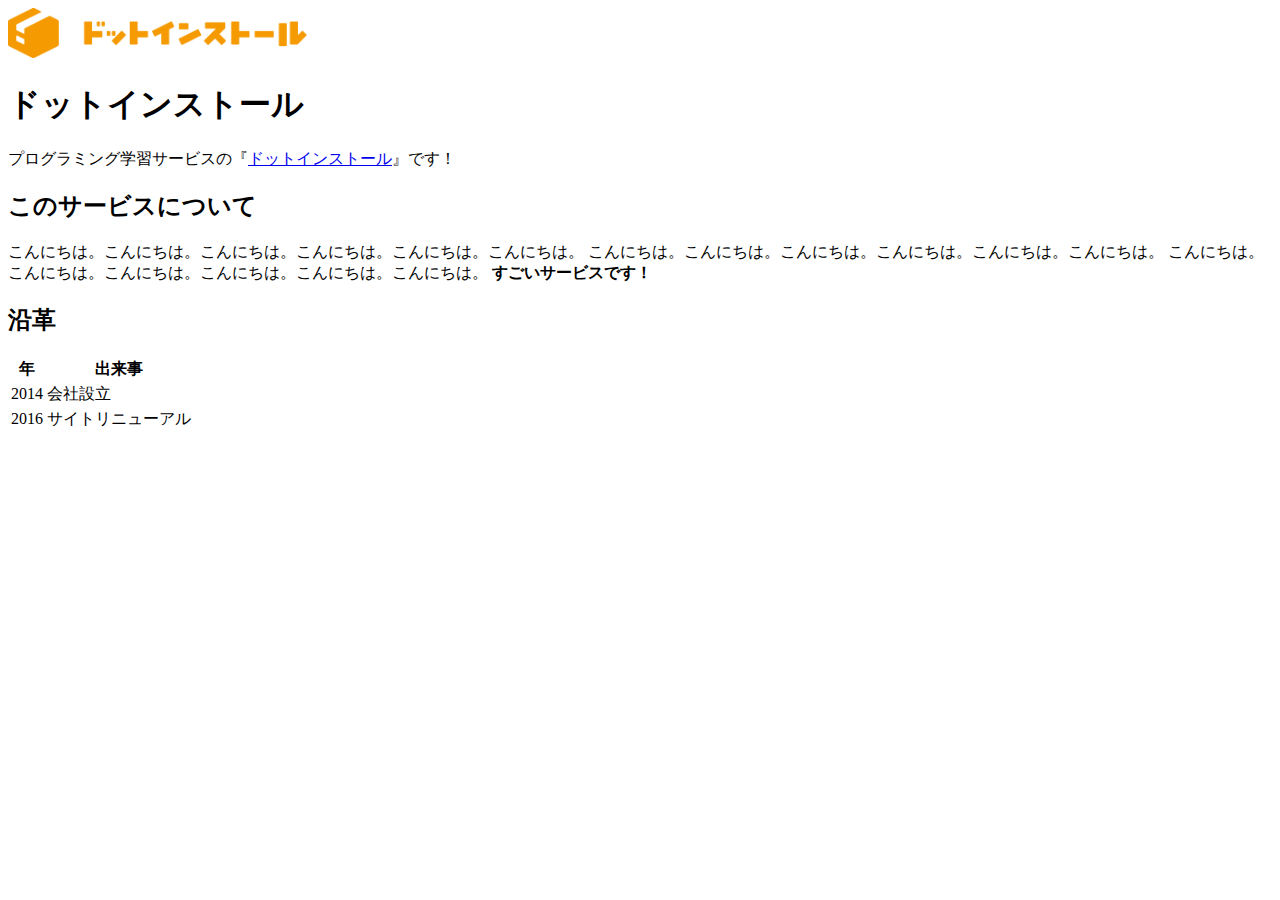
==== index.html @ eddd200b "詳解HTML 基礎文法編" ====
<!DOCTYPE html>
<html lang="ja">
  <head>
    <meta charset="utf-8" />
    <title>ドットインストール</title>
    <meta
      name="description"
      content="プログラミング学習サービスのドットインストールです"
    />
    <link rel="icon" href="favicon.ico" />
  </head>
  <body>
    <img
      src="img/logo.png"
      width="300"
      height="50"
      alt="ドットインストールのロゴです"
    />

    <h1>ドットインストール</h1>
    <p>
      プログラミング学習サービスの『<a
        href="https://dotinstall.com"
        target="_blank"
        >ドットインストール</a
      >』です！
    </p>

    <h2>このサービスについて</h2>
    <p>
      こんにちは。こんにちは。こんにちは。こんにちは。こんにちは。こんにちは。
      こんにちは。こんにちは。こんにちは。こんにちは。こんにちは。こんにちは。
      こんにちは。こんにちは。こんにちは。こんにちは。こんにちは。こんにちは。
      <strong>すごいサービスです！</strong>
    </p>

    <h2>沿革</h2>
    <table>
      <thead>
        <tr>
          <th>年</th>
          <th>出来事</th>
        </tr>
      </thead>
      <tbody>
        <tr>
          <td>2014</td>
          <td>会社設立</td>
        </tr>
        <tr>
          <td>2016</td>
          <td>サイトリニューアル</td>
        </tr>
      </tbody>
    </table>

    <!-- <blockquote cite="https://dotinstall.com">
      <p>HTMLはこれから学ぶべきスキルです！</p>
    </blockquote>

    <hr />

    <p>
      いますぐに、<br />
      はじめてみよう、<br />
      HTML
    </p>

    <p>&lt;br&gt;タグは次のように使います。</p>
    <pre>
  <code>
  &lt;p&gt;
    いますぐに、&lt;br&gt;
    はじめてみよう、&lt;br&gt;
    HTML
  &lt;/p&gt;

  </code>
  </pre>

    <h2>主な特徴</h2>
    <p>
      こんにちは。こんにちは。こんにちは。こんにちは。こんにちは。こんにちは。
      こんにちは。こんにちは。こんにちは。こんにちは。こんにちは。こんにちは。
      こんにちは。こんにちは。こんにちは。こんにちは。こんにちは。こんにちは。こんにちは。
    </p>

    <ul>
      <li>すごい</li>
      <li>やばい</li>
      <li>つよい</li>
    </ul>

    <h2>使い方</h2>
    <p>
      こんにちは。こんにちは。こんにちは。こんにちは。こんにちは。こんにちは。
      こんにちは。こんにちは。こんにちは。こんにちは。こんにちは。こんにちは。
      こんにちは。こんにちは。こんにちは。こんにちは。こんにちは。こんにちは。
    </p>
    <ol>
      <li>動画を見る</li>
      <li>コードを書く</li>
      <li>コードを改造する</li>
    </ol>

    <h2>よく聞かれる質問</h2>
    <p>
      こんにちは。こんにちは。こんにちは。こんにちは。こんにちは。こんにちは。
      こんにちは。こんにちは。こんにちは。こんにちは。こんにちは。こんにちは。
      こんにちは。こんにちは。こんにちは。こんにちは。こんにちは。こんにちは。
    </p>

    <dl>
      <dt>質問A</dt>
      <dd>回答A</dd>
      <dt>質問B</dt>
      <dd>回答B</dd>
    </dl> -->
  </body>
</html>
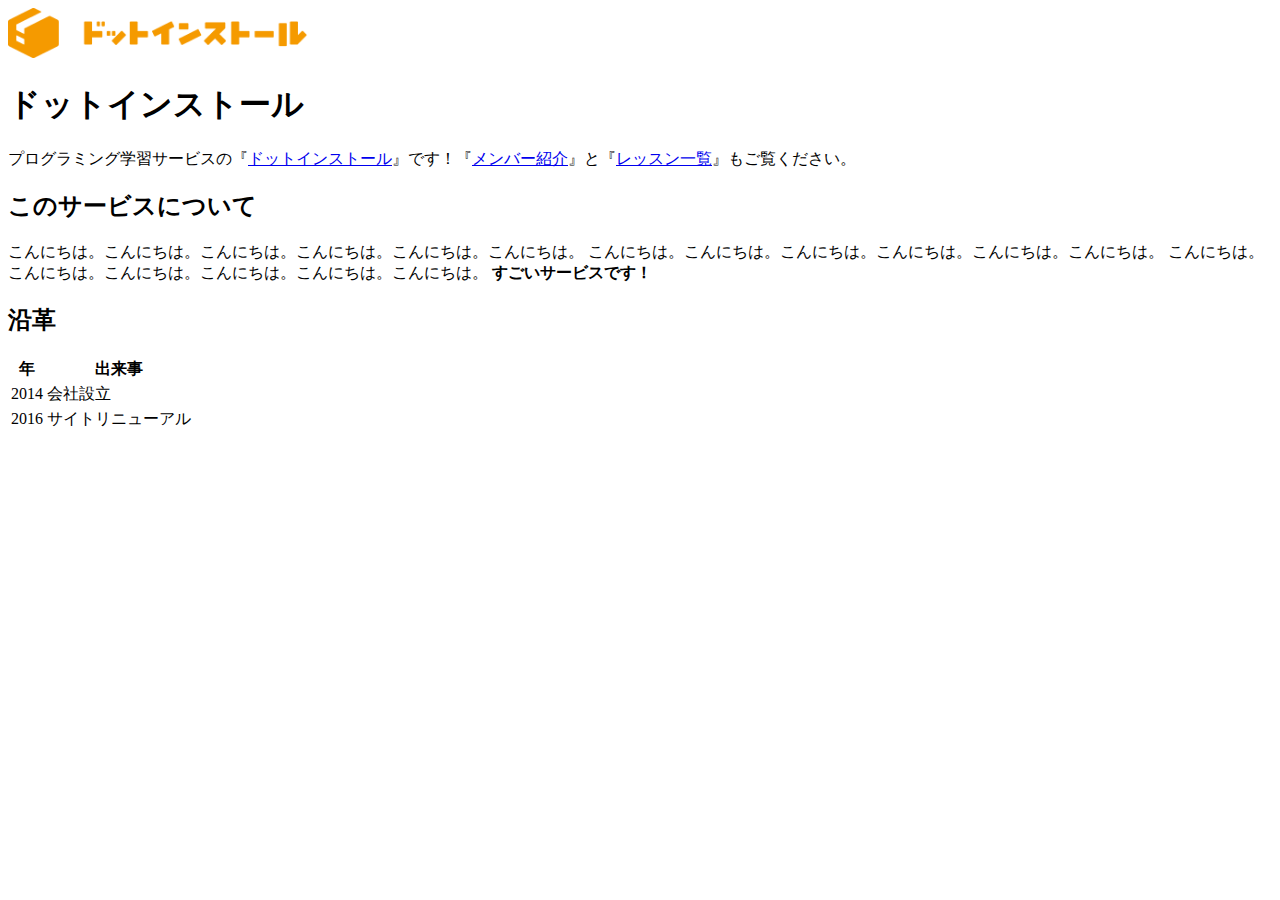
==== commit 3ba1e13f: "詳解HTML 基礎文法編" ====
--- a/index.html
+++ b/index.html
@@ -23,7 +23,10 @@
         href="https://dotinstall.com"
         target="_blank"
         >ドットインストール</a
-      >』です！
+      >』です！『<a href="members.html">メンバー紹介</a>』と『<a
+        href="lessons/index.html"
+        >レッスン一覧</a
+      >』もご覧ください。
     </p>
 
     <h2>このサービスについて</h2>
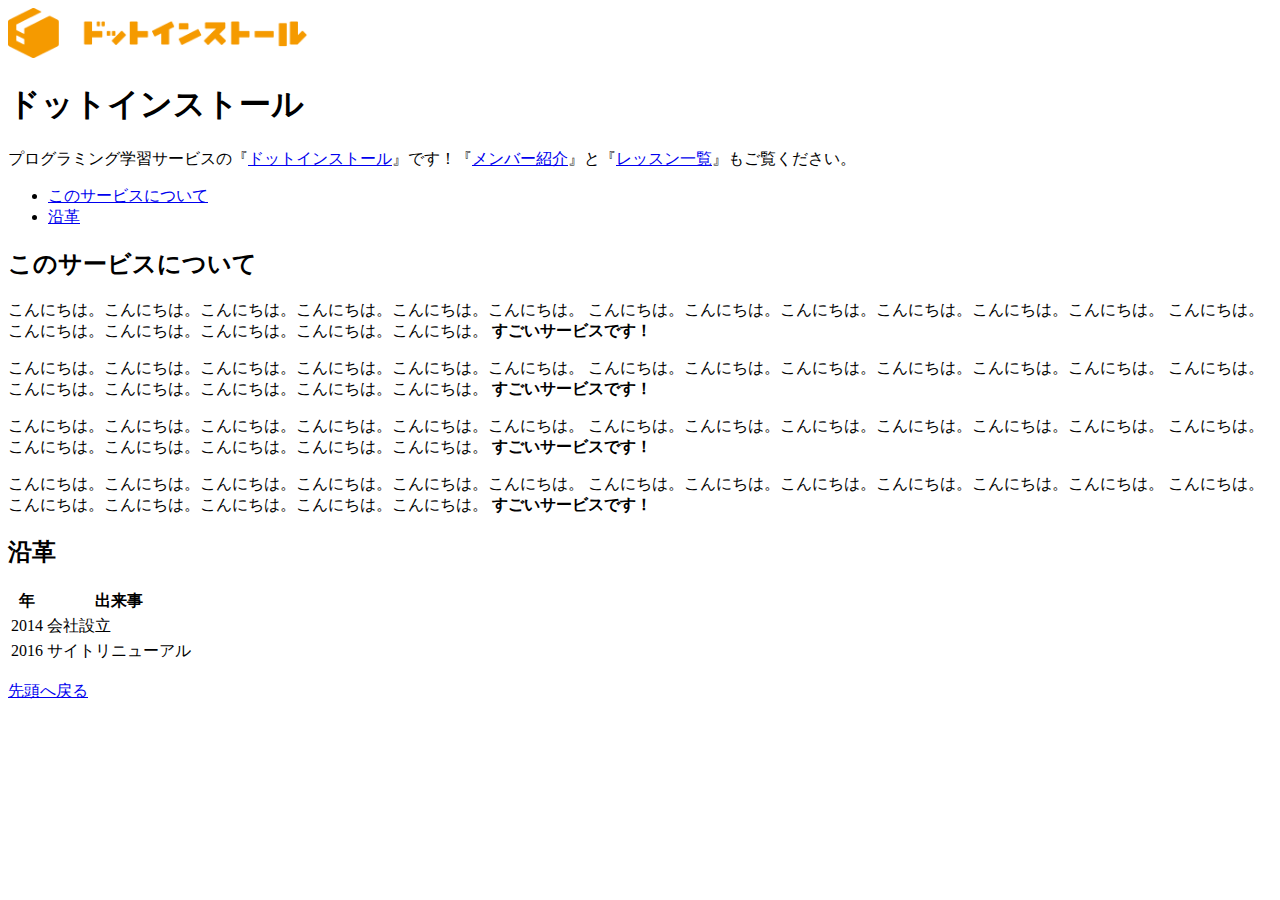
==== commit a8d92891: "詳解HTML 基礎文法編" ====
--- a/index.html
+++ b/index.html
@@ -29,7 +29,30 @@
       >』もご覧ください。
     </p>
 
-    <h2>このサービスについて</h2>
+    <ul>
+      <li><a href="#about">このサービスについて</a></li>
+      <li><a href="#history">沿革</a></li>
+    </ul>
+
+    <h2 id="about">このサービスについて</h2>
+    <p>
+      こんにちは。こんにちは。こんにちは。こんにちは。こんにちは。こんにちは。
+      こんにちは。こんにちは。こんにちは。こんにちは。こんにちは。こんにちは。
+      こんにちは。こんにちは。こんにちは。こんにちは。こんにちは。こんにちは。
+      <strong>すごいサービスです！</strong>
+    </p>
+    <p>
+      こんにちは。こんにちは。こんにちは。こんにちは。こんにちは。こんにちは。
+      こんにちは。こんにちは。こんにちは。こんにちは。こんにちは。こんにちは。
+      こんにちは。こんにちは。こんにちは。こんにちは。こんにちは。こんにちは。
+      <strong>すごいサービスです！</strong>
+    </p>
+    <p>
+      こんにちは。こんにちは。こんにちは。こんにちは。こんにちは。こんにちは。
+      こんにちは。こんにちは。こんにちは。こんにちは。こんにちは。こんにちは。
+      こんにちは。こんにちは。こんにちは。こんにちは。こんにちは。こんにちは。
+      <strong>すごいサービスです！</strong>
+    </p>
     <p>
       こんにちは。こんにちは。こんにちは。こんにちは。こんにちは。こんにちは。
       こんにちは。こんにちは。こんにちは。こんにちは。こんにちは。こんにちは。
@@ -37,7 +60,7 @@
       <strong>すごいサービスです！</strong>
     </p>
 
-    <h2>沿革</h2>
+    <h2 id="history">沿革</h2>
     <table>
       <thead>
         <tr>
@@ -57,6 +80,7 @@
       </tbody>
     </table>
 
+    <p><a href="#">先頭へ戻る</a></p>
     <!-- <blockquote cite="https://dotinstall.com">
       <p>HTMLはこれから学ぶべきスキルです！</p>
     </blockquote>
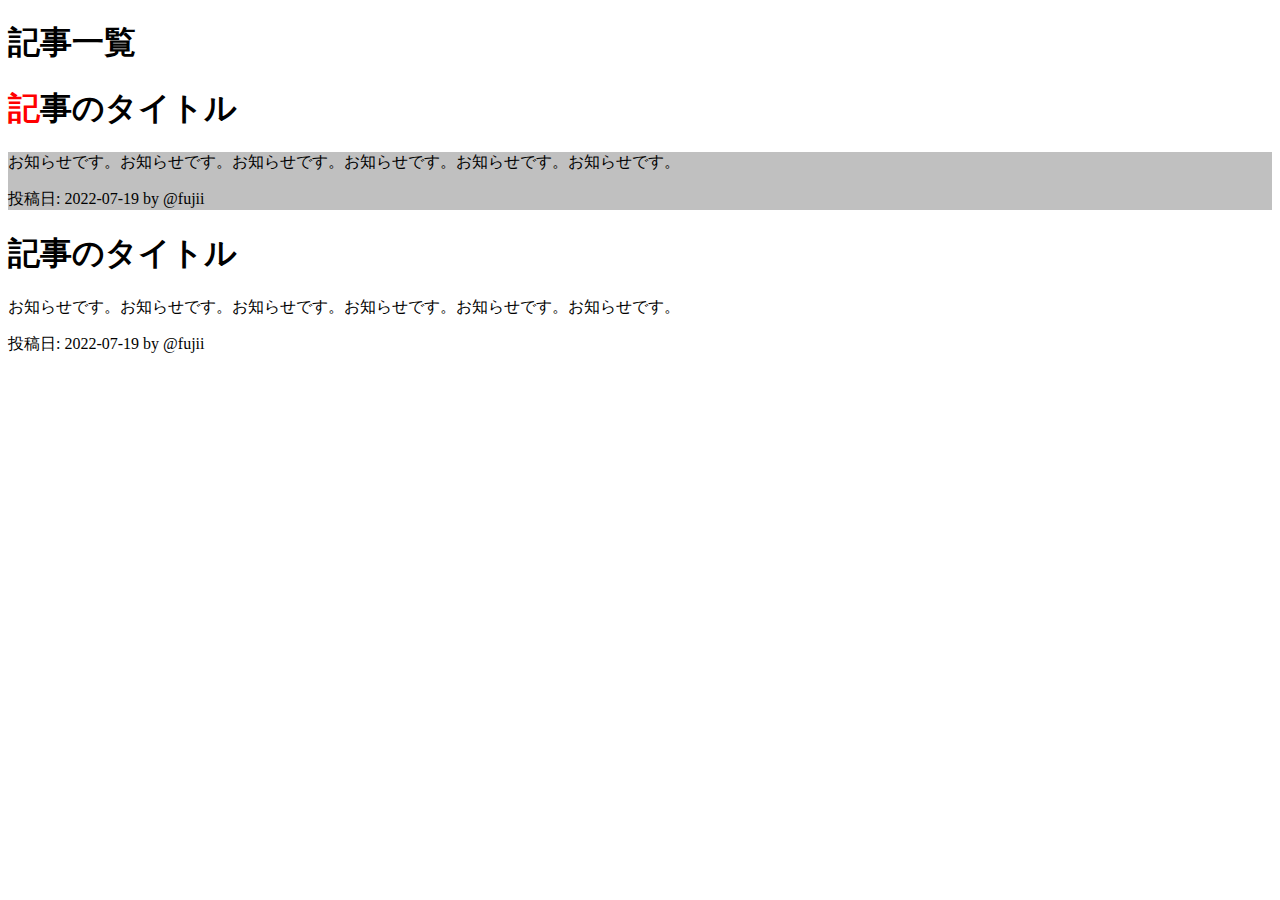
==== commit 20ff9e2f: "[Finish]詳解HTML 基礎文法編" ====
--- a/index.html
+++ b/index.html
@@ -10,80 +10,118 @@
     <link rel="icon" href="favicon.ico" />
   </head>
   <body>
-    <img
-      src="img/logo.png"
-      width="300"
-      height="50"
-      alt="ドットインストールのロゴです"
-    />
+    <h1>記事一覧</h1>
 
-    <h1>ドットインストール</h1>
-    <p>
-      プログラミング学習サービスの『<a
-        href="https://dotinstall.com"
-        target="_blank"
-        >ドットインストール</a
-      >』です！『<a href="members.html">メンバー紹介</a>』と『<a
-        href="lessons/index.html"
-        >レッスン一覧</a
-      >』もご覧ください。
-    </p>
+    <article>
+      <h1><span style="color: red">記</span>事のタイトル</h1>
+      <div style="background: silver">
+        <p>
+          お知らせです。お知らせです。お知らせです。お知らせです。お知らせです。お知らせです。
+        </p>
+        <footer>投稿日: <time>2022-07-19</time> by @fujii</footer>
+      </div>
+    </article>
 
-    <ul>
-      <li><a href="#about">このサービスについて</a></li>
-      <li><a href="#history">沿革</a></li>
-    </ul>
+    <article>
+      <h1>記事のタイトル</h1>
+      <p>
+        お知らせです。お知らせです。お知らせです。お知らせです。お知らせです。お知らせです。
+      </p>
+      <footer>投稿日: <time>2022-07-19</time> by @fujii</footer>
+    </article>
+    <!-- <header>
+      <img
+        src="img/logo.png"
+        width="300"
+        height="50"
+        alt="ドットインストールのロゴです"
+      />
+    </header>
 
-    <h2 id="about">このサービスについて</h2>
-    <p>
-      こんにちは。こんにちは。こんにちは。こんにちは。こんにちは。こんにちは。
-      こんにちは。こんにちは。こんにちは。こんにちは。こんにちは。こんにちは。
-      こんにちは。こんにちは。こんにちは。こんにちは。こんにちは。こんにちは。
-      <strong>すごいサービスです！</strong>
-    </p>
-    <p>
-      こんにちは。こんにちは。こんにちは。こんにちは。こんにちは。こんにちは。
-      こんにちは。こんにちは。こんにちは。こんにちは。こんにちは。こんにちは。
-      こんにちは。こんにちは。こんにちは。こんにちは。こんにちは。こんにちは。
-      <strong>すごいサービスです！</strong>
-    </p>
-    <p>
-      こんにちは。こんにちは。こんにちは。こんにちは。こんにちは。こんにちは。
-      こんにちは。こんにちは。こんにちは。こんにちは。こんにちは。こんにちは。
-      こんにちは。こんにちは。こんにちは。こんにちは。こんにちは。こんにちは。
-      <strong>すごいサービスです！</strong>
-    </p>
-    <p>
-      こんにちは。こんにちは。こんにちは。こんにちは。こんにちは。こんにちは。
-      こんにちは。こんにちは。こんにちは。こんにちは。こんにちは。こんにちは。
-      こんにちは。こんにちは。こんにちは。こんにちは。こんにちは。こんにちは。
-      <strong>すごいサービスです！</strong>
-    </p>
+    <main>
+      <h1>ドットインストール</h1>
+      <p>
+        プログラミング学習サービスの『<a
+          href="https://dotinstall.com"
+          target="_blank"
+          >ドットインストール</a
+        >』です！『<a href="members.html">メンバー紹介</a>』と『<a
+          href="lessons/index.html"
+          >レッスン一覧</a
+        >』もご覧ください。
+      </p>
 
-    <h2 id="history">沿革</h2>
-    <table>
-      <thead>
-        <tr>
-          <th>年</th>
-          <th>出来事</th>
-        </tr>
-      </thead>
-      <tbody>
-        <tr>
-          <td>2014</td>
-          <td>会社設立</td>
-        </tr>
-        <tr>
-          <td>2016</td>
-          <td>サイトリニューアル</td>
-        </tr>
-      </tbody>
-    </table>
+      <nav>
+        <ul>
+          <li><a href="#about">このサービスについて</a></li>
+          <li><a href="#history">沿革</a></li>
+        </ul>
+      </nav>
 
-    <p><a href="#">先頭へ戻る</a></p>
+      <section>
+        <h1 id="about">このサービスについて</h1>
+        <p>
+          こんにちは。こんにちは。こんにちは。こんにちは。こんにちは。こんにちは。
+          こんにちは。こんにちは。こんにちは。こんにちは。こんにちは。こんにちは。
+          こんにちは。こんにちは。こんにちは。こんにちは。こんにちは。こんにちは。
+          <strong>すごいサービスです！</strong>
+        </p>
+        <p>
+          こんにちは。こんにちは。こんにちは。こんにちは。こんにちは。こんにちは。
+          こんにちは。こんにちは。こんにちは。こんにちは。こんにちは。こんにちは。
+          こんにちは。こんにちは。こんにちは。こんにちは。こんにちは。こんにちは。
+          <strong>すごいサービスです！</strong>
+        </p>
+        <p>
+          こんにちは。こんにちは。こんにちは。こんにちは。こんにちは。こんにちは。
+          こんにちは。こんにちは。こんにちは。こんにちは。こんにちは。こんにちは。
+          こんにちは。こんにちは。こんにちは。こんにちは。こんにちは。こんにちは。
+          <strong>すごいサービスです！</strong>
+        </p>
+        <p>
+          こんにちは。こんにちは。こんにちは。こんにちは。こんにちは。こんにちは。
+          こんにちは。こんにちは。こんにちは。こんにちは。こんにちは。こんにちは。
+          こんにちは。こんにちは。こんにちは。こんにちは。こんにちは。こんにちは。
+          <strong>すごいサービスです！</strong>
+        </p>
+      </section>
+
+      <section>
+        <h1 id="history">沿革</h1>
+        <table>
+          <thead>
+            <tr>
+              <th>年</th>
+              <th>出来事</th>
+            </tr>
+          </thead>
+          <tbody>
+            <tr>
+              <td>2014</td>
+              <td>会社設立</td>
+            </tr>
+            <tr>
+              <td>2016</td>
+              <td>サイトリニューアル</td>
+            </tr>
+          </tbody>
+        </table>
+      </section>
+    </main>
+
+    <aside>
+      <h1>広告</h1>
+      <p>
+        広告です。広告です。広告です。広告です。広告です。広告です。広告です。
+      </p>
+    </aside>
+
+    <footer>
+      <p><a href="#">先頭へ戻る</a></p>
+    </footer> -->
     <!-- <blockquote cite="https://dotinstall.com">
-      <p>HTMLはこれから学ぶべきスキルです！</p>
-    </blockquote>
+        <p>HTMLはこれから学ぶべきスキルです！</p>
+      </blockquote>
 
     <hr />
 
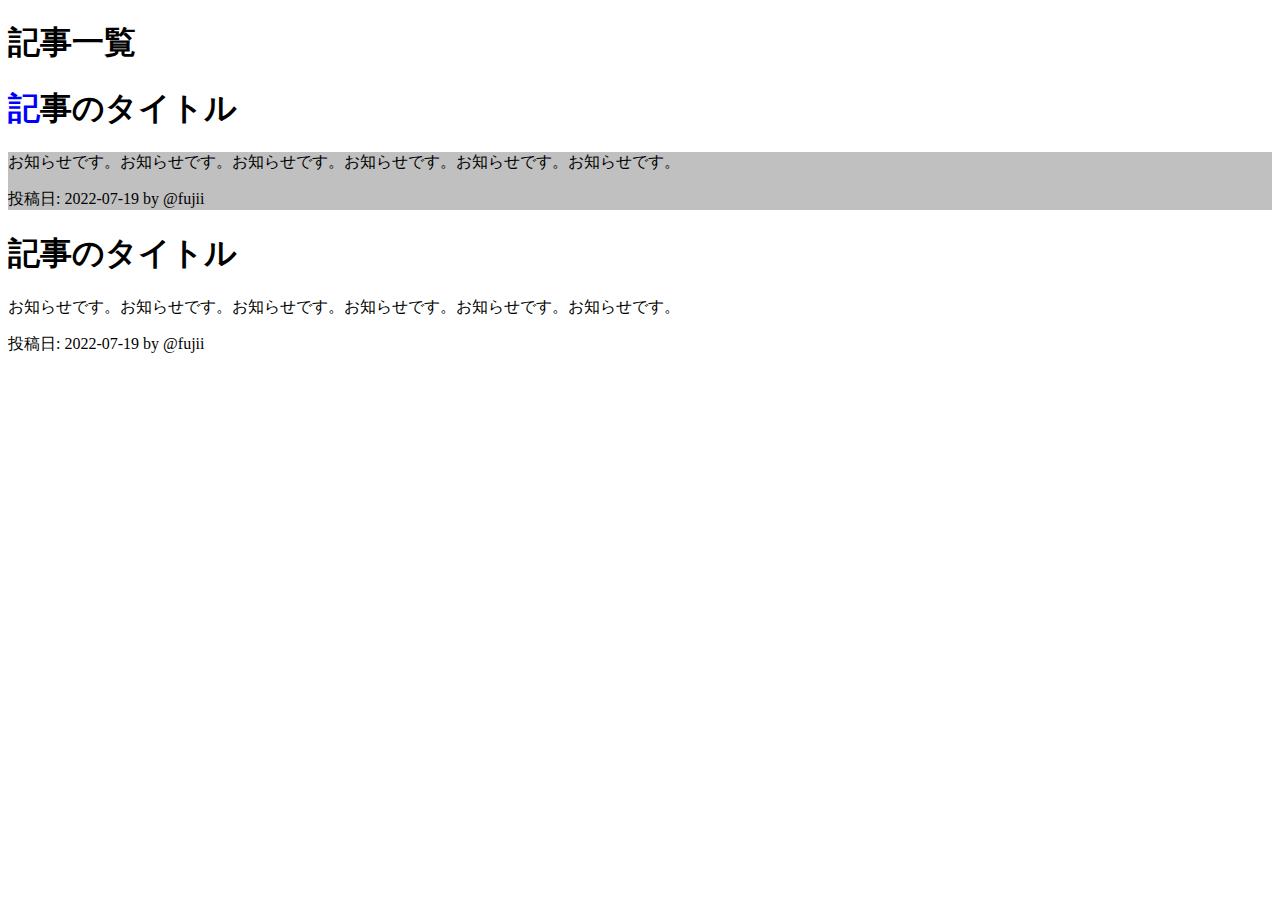
==== commit b2b0c1cf: "コミットメッセージ" ====
--- a/index.html
+++ b/index.html
@@ -13,7 +13,7 @@
     <h1>記事一覧</h1>
 
     <article>
-      <h1><span style="color: red">記</span>事のタイトル</h1>
+      <h1><span style="color: blue">記</span>事のタイトル</h1>
       <div style="background: silver">
         <p>
           お知らせです。お知らせです。お知らせです。お知らせです。お知らせです。お知らせです。
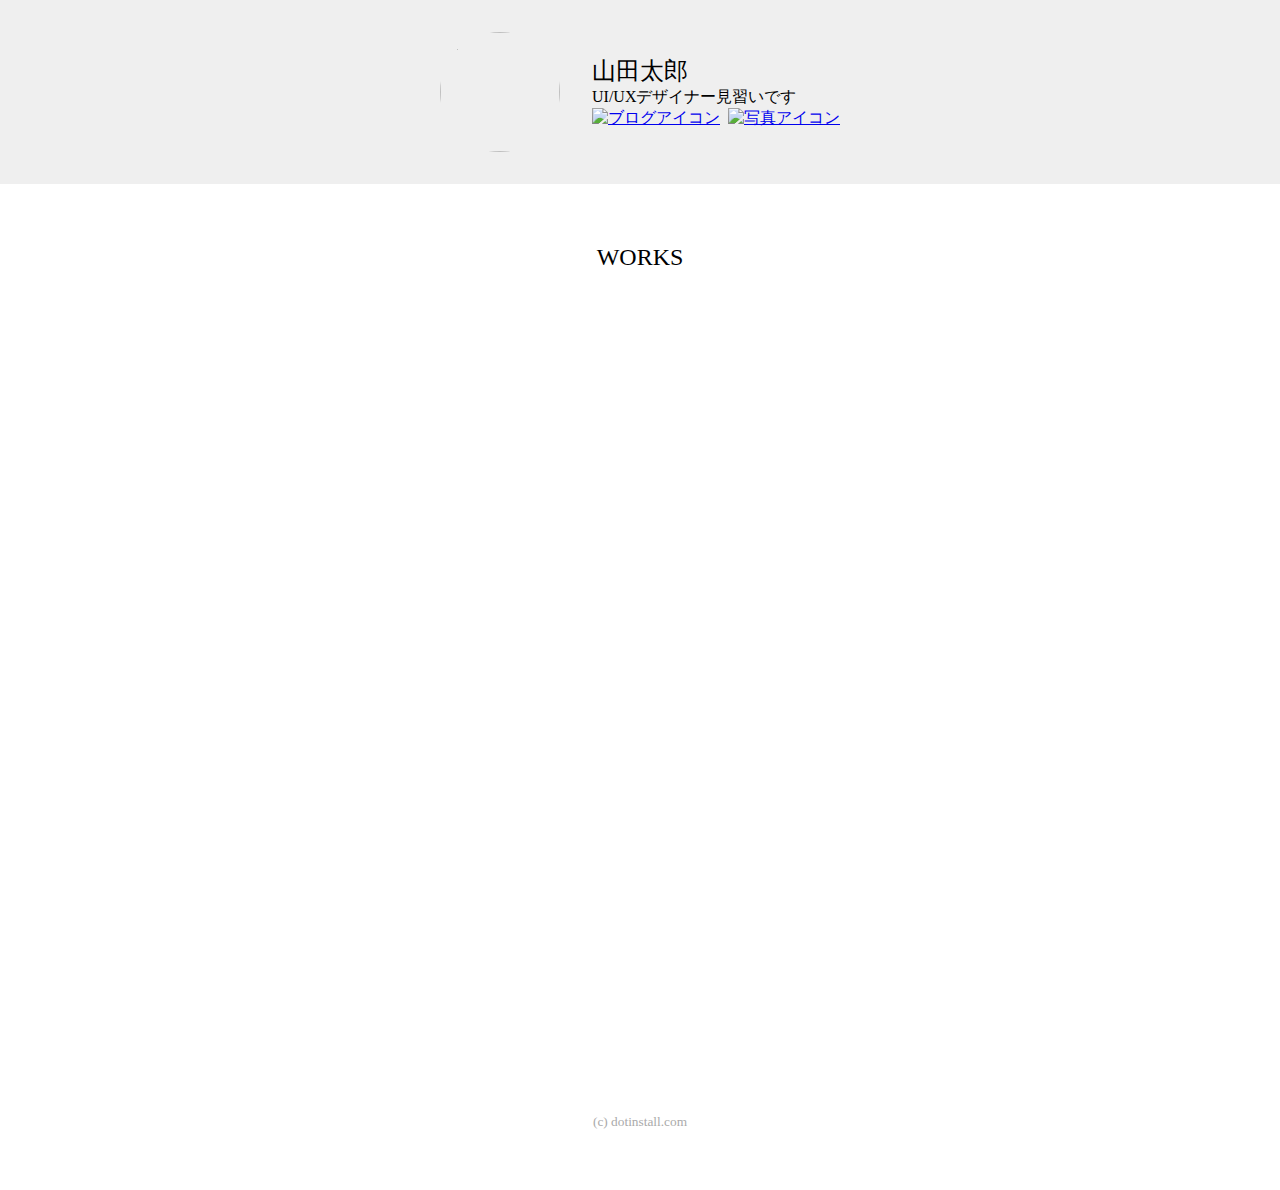
==== commit 4319bb1c: "[Finish]ポートフォリオサイトに動きをつけよう" ====
--- a/index.html
+++ b/index.html
@@ -1,185 +1,90 @@
 <!DOCTYPE html>
 <html lang="ja">
   <head>
-    <meta charset="utf-8" />
-    <title>ドットインストール</title>
-    <meta
-      name="description"
-      content="プログラミング学習サービスのドットインストールです"
-    />
-    <link rel="icon" href="favicon.ico" />
+    <meta charset="UTF-8" />
+    <meta http-equiv="X-UA-Compatible" content="IE=edge" />
+    <meta name="viewport" content="width=device-width, initial-scale=1.0" />
+    <title>山田太郎のポートフォリオサイト</title>
+    <link rel="icon" href="img/favicon.png" />
+    <link rel="stylesheet" href="css/style.css" />
   </head>
   <body>
-    <h1>記事一覧</h1>
-
-    <article>
-      <h1><span style="color: blue">記</span>事のタイトル</h1>
-      <div style="background: silver">
-        <p>
-          お知らせです。お知らせです。お知らせです。お知らせです。お知らせです。お知らせです。
-        </p>
-        <footer>投稿日: <time>2022-07-19</time> by @fujii</footer>
+    <header>
+      <div class="container">
+        <div>
+          <img
+            src="img/taro.png"
+            　alt="太郎のアイコン"
+            width="120"
+            height="120"
+            class="icon"
+          />
+        </div>
+        <div>
+          <h1>山田太郎</h1>
+          <p>UI/UXデザイナー見習いです</p>
+          <ul>
+            <li>
+              <a href="#"
+                ><img
+                  src="img/blog.png"
+                  alt="ブログアイコン"
+                  width="20"
+                  height="20"
+              /></a>
+            </li>
+            <li>
+              <a href="#"
+                ><img
+                  src="img/photos.png"
+                  alt="写真アイコン"
+                  width="20"
+                  height="20"
+              /></a>
+            </li>
+          </ul>
+        </div>
       </div>
-    </article>
-
-    <article>
-      <h1>記事のタイトル</h1>
-      <p>
-        お知らせです。お知らせです。お知らせです。お知らせです。お知らせです。お知らせです。
-      </p>
-      <footer>投稿日: <time>2022-07-19</time> by @fujii</footer>
-    </article>
-    <!-- <header>
-      <img
-        src="img/logo.png"
-        width="300"
-        height="50"
-        alt="ドットインストールのロゴです"
-      />
     </header>
 
     <main>
-      <h1>ドットインストール</h1>
-      <p>
-        プログラミング学習サービスの『<a
-          href="https://dotinstall.com"
-          target="_blank"
-          >ドットインストール</a
-        >』です！『<a href="members.html">メンバー紹介</a>』と『<a
-          href="lessons/index.html"
-          >レッスン一覧</a
-        >』もご覧ください。
-      </p>
-
-      <nav>
-        <ul>
-          <li><a href="#about">このサービスについて</a></li>
-          <li><a href="#history">沿革</a></li>
-        </ul>
-      </nav>
-
-      <section>
-        <h1 id="about">このサービスについて</h1>
-        <p>
-          こんにちは。こんにちは。こんにちは。こんにちは。こんにちは。こんにちは。
-          こんにちは。こんにちは。こんにちは。こんにちは。こんにちは。こんにちは。
-          こんにちは。こんにちは。こんにちは。こんにちは。こんにちは。こんにちは。
-          <strong>すごいサービスです！</strong>
-        </p>
-        <p>
-          こんにちは。こんにちは。こんにちは。こんにちは。こんにちは。こんにちは。
-          こんにちは。こんにちは。こんにちは。こんにちは。こんにちは。こんにちは。
-          こんにちは。こんにちは。こんにちは。こんにちは。こんにちは。こんにちは。
-          <strong>すごいサービスです！</strong>
-        </p>
-        <p>
-          こんにちは。こんにちは。こんにちは。こんにちは。こんにちは。こんにちは。
-          こんにちは。こんにちは。こんにちは。こんにちは。こんにちは。こんにちは。
-          こんにちは。こんにちは。こんにちは。こんにちは。こんにちは。こんにちは。
-          <strong>すごいサービスです！</strong>
-        </p>
-        <p>
-          こんにちは。こんにちは。こんにちは。こんにちは。こんにちは。こんにちは。
-          こんにちは。こんにちは。こんにちは。こんにちは。こんにちは。こんにちは。
-          こんにちは。こんにちは。こんにちは。こんにちは。こんにちは。こんにちは。
-          <strong>すごいサービスです！</strong>
-        </p>
-      </section>
-
-      <section>
-        <h1 id="history">沿革</h1>
-        <table>
-          <thead>
-            <tr>
-              <th>年</th>
-              <th>出来事</th>
-            </tr>
-          </thead>
-          <tbody>
-            <tr>
-              <td>2014</td>
-              <td>会社設立</td>
-            </tr>
-            <tr>
-              <td>2016</td>
-              <td>サイトリニューアル</td>
-            </tr>
-          </tbody>
-        </table>
-      </section>
+      <div class="container">
+        <h1>WORKS</h1>
+        <section class="animate slide-from-left">
+          <img src="img/work1.png" alt="勇者ゲーム" width="400" height="225" />
+          <h2>勇者ゲーム</h2>
+          <p>
+            すごいゲームです。すごいゲームです。すごいゲームです。すごいゲームです。すごいゲームです。すごいゲームです。
+            すごいゲームです。すごいゲームです。すごいゲームです。すごいゲームです。
+          </p>
+        </section>
+        <section class="animate slide-from-right">
+          <img
+            src="img/work2.png"
+            alt="宝探しゲーム"
+            width="400"
+            height="225"
+          />
+          <h2>宝探しゲーム</h2>
+          <p>
+            すごいゲームです。すごいゲームです。すごいゲームです。すごいゲームです。すごいゲームです。すごいゲームです。
+            すごいゲームです。すごいゲームです。すごいゲームです。すごいゲームです。
+          </p>
+        </section>
+        <section class="animate slide-from-left">
+          <img src="img/work3.png" alt="神経衰弱" width="400" height="225" />
+          <h2>神経衰弱</h2>
+          <p>
+            すごいゲームです。すごいゲームです。すごいゲームです。すごいゲームです。すごいゲームです。すごいゲームです。
+            すごいゲームです。すごいゲームです。すごいゲームです。すごいゲームです。
+          </p>
+        </section>
+      </div>
     </main>
 
-    <aside>
-      <h1>広告</h1>
-      <p>
-        広告です。広告です。広告です。広告です。広告です。広告です。広告です。
-      </p>
-    </aside>
-
     <footer>
-      <p><a href="#">先頭へ戻る</a></p>
-    </footer> -->
-    <!-- <blockquote cite="https://dotinstall.com">
-        <p>HTMLはこれから学ぶべきスキルです！</p>
-      </blockquote>
-
-    <hr />
-
-    <p>
-      いますぐに、<br />
-      はじめてみよう、<br />
-      HTML
-    </p>
-
-    <p>&lt;br&gt;タグは次のように使います。</p>
-    <pre>
-  <code>
-  &lt;p&gt;
-    いますぐに、&lt;br&gt;
-    はじめてみよう、&lt;br&gt;
-    HTML
-  &lt;/p&gt;
-
-  </code>
-  </pre>
-
-    <h2>主な特徴</h2>
-    <p>
-      こんにちは。こんにちは。こんにちは。こんにちは。こんにちは。こんにちは。
-      こんにちは。こんにちは。こんにちは。こんにちは。こんにちは。こんにちは。
-      こんにちは。こんにちは。こんにちは。こんにちは。こんにちは。こんにちは。こんにちは。
-    </p>
-
-    <ul>
-      <li>すごい</li>
-      <li>やばい</li>
-      <li>つよい</li>
-    </ul>
-
-    <h2>使い方</h2>
-    <p>
-      こんにちは。こんにちは。こんにちは。こんにちは。こんにちは。こんにちは。
-      こんにちは。こんにちは。こんにちは。こんにちは。こんにちは。こんにちは。
-      こんにちは。こんにちは。こんにちは。こんにちは。こんにちは。こんにちは。
-    </p>
-    <ol>
-      <li>動画を見る</li>
-      <li>コードを書く</li>
-      <li>コードを改造する</li>
-    </ol>
-
-    <h2>よく聞かれる質問</h2>
-    <p>
-      こんにちは。こんにちは。こんにちは。こんにちは。こんにちは。こんにちは。
-      こんにちは。こんにちは。こんにちは。こんにちは。こんにちは。こんにちは。
-      こんにちは。こんにちは。こんにちは。こんにちは。こんにちは。こんにちは。
-    </p>
-
-    <dl>
-      <dt>質問A</dt>
-      <dd>回答A</dd>
-      <dt>質問B</dt>
-      <dd>回答B</dd>
-    </dl> -->
+      <small>(c) dotinstall.com</small>
+    </footer>
+    <script src="js/main.js"></script>
   </body>
 </html>
--- a/css/style.css
+++ b/css/style.css
@@ -0,0 +1,110 @@
+/* common */
+
+body {
+  margin: 0;
+}
+
+img {
+  vertical-align: bottom;
+}
+
+h1,
+h2,
+p {
+  margin: 0;
+}
+
+/* header */
+
+header {
+  background: #efefef;
+}
+
+header .container {
+  width: 400px;
+  margin: 0 auto;
+  padding: 32px 0;
+  display: flex;
+  align-items: center;
+}
+
+header .container div + div {
+  margin-left: 32px;
+}
+
+header h1 {
+  font-weight: normal;
+  font-size: 24px;
+}
+
+header ul {
+  list-style: none;
+  margin: 0;
+  padding: 0;
+  display: flex;
+}
+
+header ul li + li {
+  margin-left: 8px;
+}
+
+header .icon {
+  border-radius: 50%;
+}
+
+/* main */
+
+main .container {
+  width: 400px;
+  margin: 0 auto;
+}
+
+main h1 {
+  font-size: 24px;
+  font-weight: normal;
+  text-align: center;
+  padding: 60px 0;
+}
+
+main h2 {
+  font-weight: normal;
+  font-size: 24px;
+  margin-top: 16px;
+}
+
+main p {
+  line-height: 1.8;
+  margin-top: 16px;
+}
+
+main section + section {
+  margin-top: 60px;
+}
+
+/* footer */
+
+footer {
+  padding: 60px 0;
+  text-align: center;
+  color: #aaa;
+}
+
+/* animation */
+
+.animate {
+  opacity: 0;
+  transition: opacity 0.3s, transform 0.3s;
+}
+
+.animate.slide-from-left {
+  transform: translateX(-40px);
+}
+
+.animate.slide-from-right {
+  transform: translateX(40px);
+}
+
+.animate.appear {
+  opacity: 1;
+  transform: none;
+}
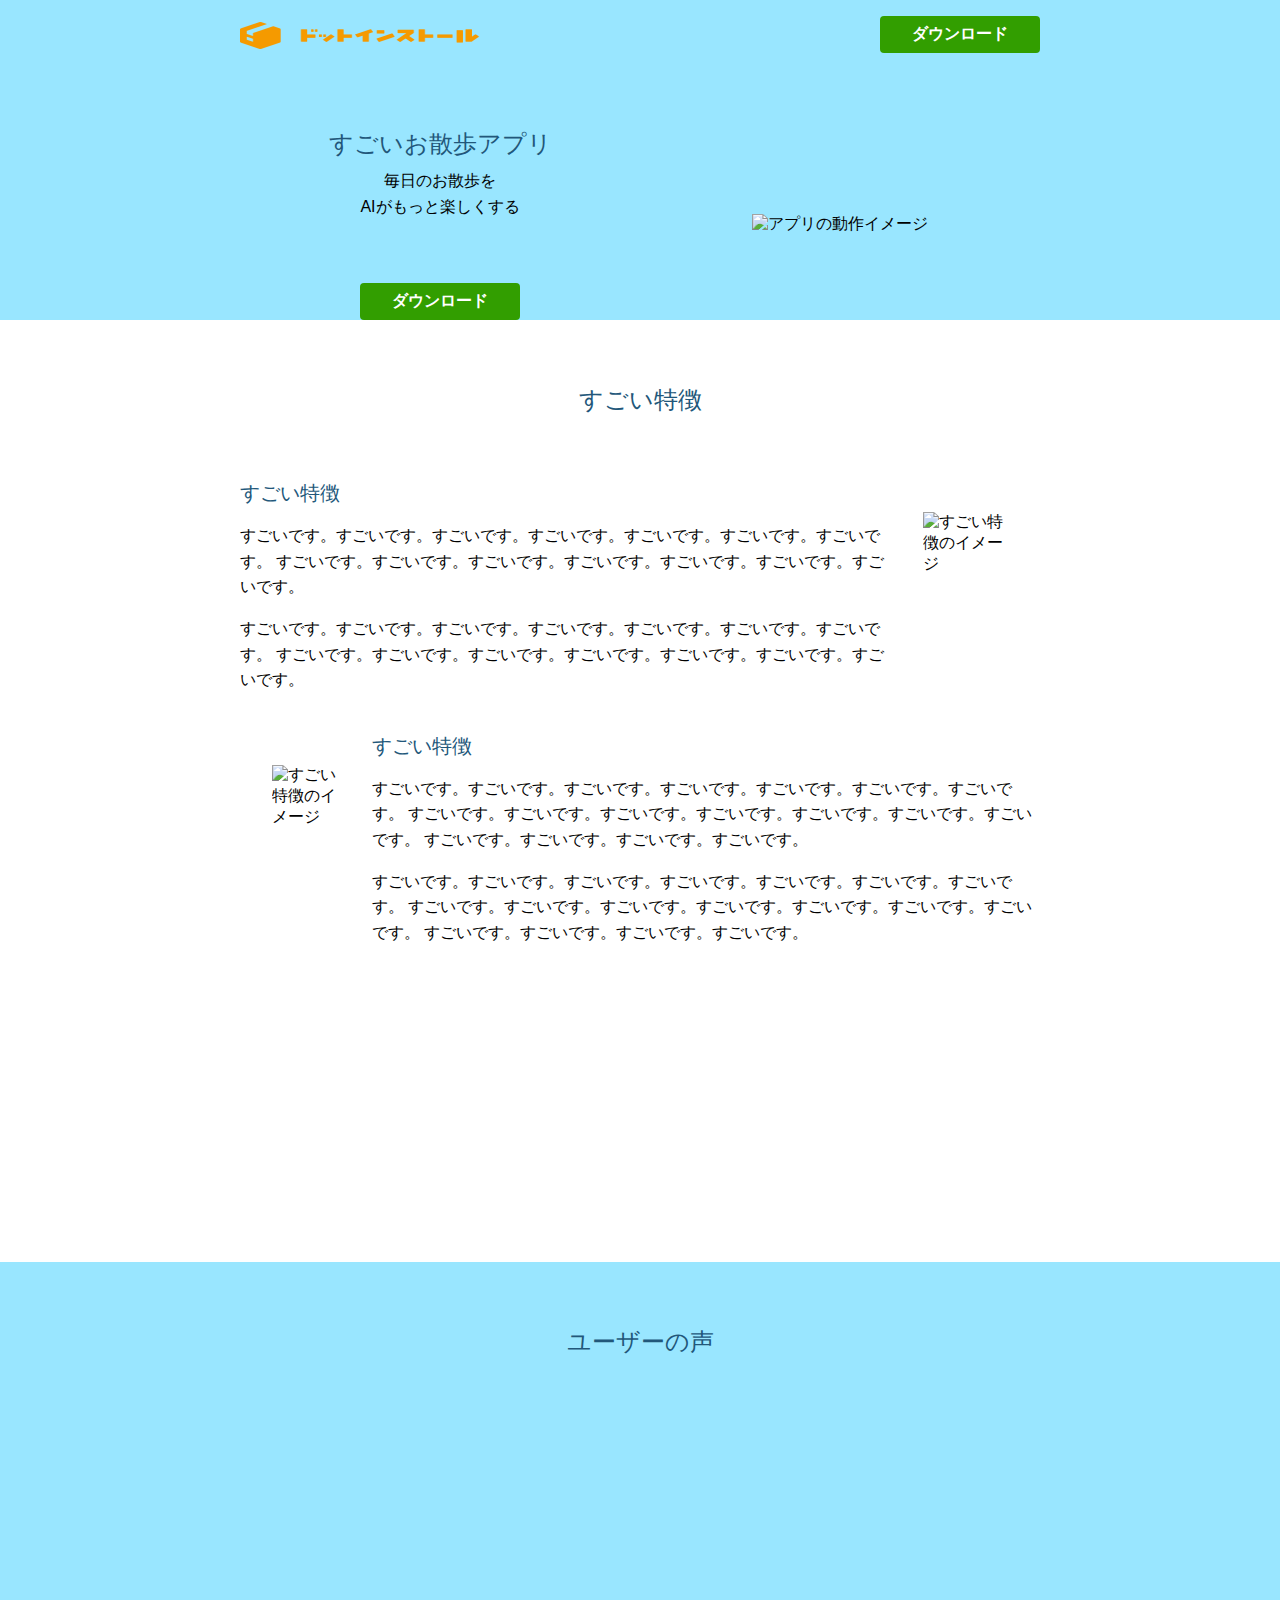
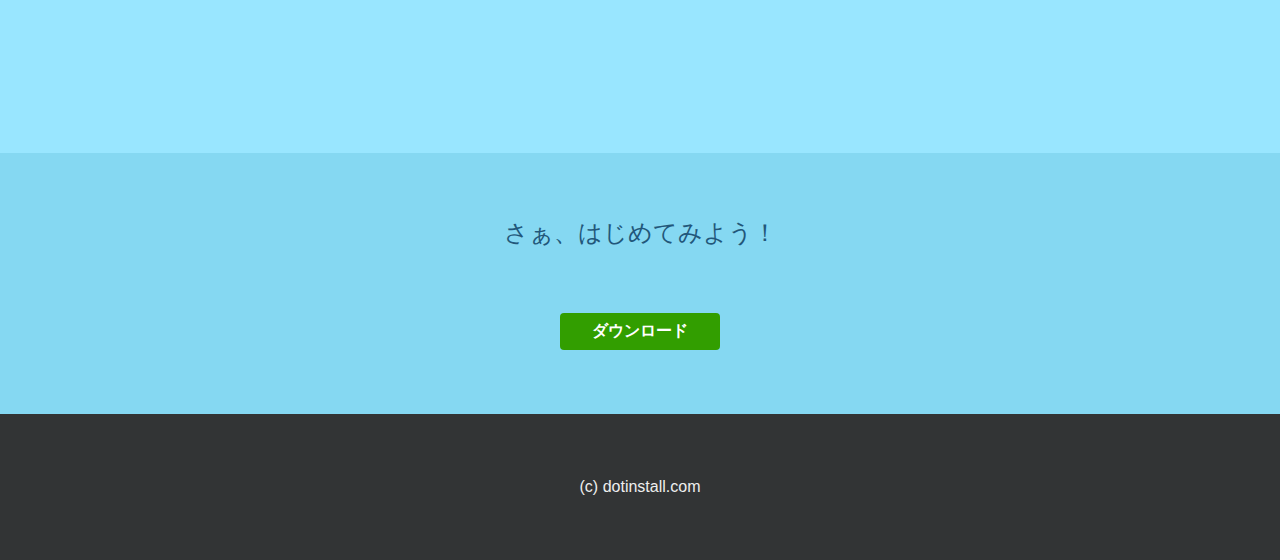
==== commit 5b9690cd: "[Add]アプリ紹介ページに動きをつけよう" ====
--- a/index.html
+++ b/index.html
@@ -4,87 +4,165 @@
     <meta charset="UTF-8" />
     <meta http-equiv="X-UA-Compatible" content="IE=edge" />
     <meta name="viewport" content="width=device-width, initial-scale=1.0" />
-    <title>山田太郎のポートフォリオサイト</title>
+    <title>Dotinstall Walking - すごいお散歩アプリ</title>
     <link rel="icon" href="img/favicon.png" />
     <link rel="stylesheet" href="css/style.css" />
   </head>
   <body>
     <header>
       <div class="container">
-        <div>
-          <img
-            src="img/taro.png"
-            　alt="太郎のアイコン"
-            width="120"
-            height="120"
-            class="icon"
-          />
-        </div>
-        <div>
-          <h1>山田太郎</h1>
-          <p>UI/UXデザイナー見習いです</p>
-          <ul>
-            <li>
-              <a href="#"
-                ><img
-                  src="img/blog.png"
-                  alt="ブログアイコン"
-                  width="20"
-                  height="20"
-              /></a>
-            </li>
-            <li>
-              <a href="#"
-                ><img
-                  src="img/photos.png"
-                  alt="写真アイコン"
-                  width="20"
-                  height="20"
-              /></a>
-            </li>
-          </ul>
-        </div>
+        <a href="">
+          <h1>
+            <img
+              src="img/logo.png"
+              alt="Dotinstall Walking"
+              width="240"
+              height="27"
+            />
+          </h1>
+          <a href="#" class="btn">ダウンロード</a>
+        </a>
       </div>
     </header>
 
-    <main>
+    <div id="target"></div>
+
+    <section class="hero">
       <div class="container">
-        <h1>WORKS</h1>
+        <div class="desc">
+          <h1>すごいお散歩アプリ</h1>
+          <p>毎日のお散歩を<br />AIがもっと楽しくする</p>
+          <a href="#" class="btn">ダウンロード</a>
+        </div>
+        <div class="pic animate">
+          <img
+            src="img/app.png"
+            alt="アプリの動作イメージ"
+            width="320"
+            height="330"
+          />
+        </div>
+      </div>
+    </section>
+    <section class="features animate">
+      <h1>すごい特徴</h1>
+      <div class="container">
         <section class="animate slide-from-left">
-          <img src="img/work1.png" alt="勇者ゲーム" width="400" height="225" />
-          <h2>勇者ゲーム</h2>
-          <p>
-            すごいゲームです。すごいゲームです。すごいゲームです。すごいゲームです。すごいゲームです。すごいゲームです。
-            すごいゲームです。すごいゲームです。すごいゲームです。すごいゲームです。
-          </p>
+          <div class="pic">
+            <img src="img/feature1.png" alt="すごい特徴のイメージ" />
+          </div>
+
+          <div class="desc">
+            <h2>すごい特徴</h2>
+            <p>
+              すごいです。すごいです。すごいです。すごいです。すごいです。すごいです。すごいです。
+              すごいです。すごいです。すごいです。すごいです。すごいです。すごいです。すごいです。
+            </p>
+            <p>
+              すごいです。すごいです。すごいです。すごいです。すごいです。すごいです。すごいです。
+              すごいです。すごいです。すごいです。すごいです。すごいです。すごいです。すごいです。
+            </p>
+          </div>
         </section>
         <section class="animate slide-from-right">
-          <img
-            src="img/work2.png"
-            alt="宝探しゲーム"
-            width="400"
-            height="225"
-          />
-          <h2>宝探しゲーム</h2>
-          <p>
-            すごいゲームです。すごいゲームです。すごいゲームです。すごいゲームです。すごいゲームです。すごいゲームです。
-            すごいゲームです。すごいゲームです。すごいゲームです。すごいゲームです。
-          </p>
+          <div class="pic">
+            <img src="img/feature2.png" alt="すごい特徴のイメージ" />
+          </div>
+          <div class="desc">
+            <h2>すごい特徴</h2>
+            <p>
+              すごいです。すごいです。すごいです。すごいです。すごいです。すごいです。すごいです。
+              すごいです。すごいです。すごいです。すごいです。すごいです。すごいです。すごいです。
+              すごいです。すごいです。すごいです。すごいです。
+            </p>
+            <p>
+              すごいです。すごいです。すごいです。すごいです。すごいです。すごいです。すごいです。
+              すごいです。すごいです。すごいです。すごいです。すごいです。すごいです。すごいです。
+              すごいです。すごいです。すごいです。すごいです。
+            </p>
+          </div>
         </section>
         <section class="animate slide-from-left">
-          <img src="img/work3.png" alt="神経衰弱" width="400" height="225" />
-          <h2>神経衰弱</h2>
-          <p>
-            すごいゲームです。すごいゲームです。すごいゲームです。すごいゲームです。すごいゲームです。すごいゲームです。
-            すごいゲームです。すごいゲームです。すごいゲームです。すごいゲームです。
-          </p>
+          <div class="pic">
+            <img src="img/feature3.png" alt="すごい特徴のイメージ" />
+          </div>
+          <div class="desc">
+            <h2>すごい特徴</h2>
+            <p>
+              すごいです。すごいです。すごいです。すごいです。すごいです。すごいです。すごいです。
+              すごいです。すごいです。すごいです。すごいです。すごいです。すごいです。すごいです。
+              すごいです。すごいです。すごいです。すごいです。
+            </p>
+            <p>
+              すごいです。すごいです。すごいです。すごいです。すごいです。すごいです。すごいです。
+              すごいです。すごいです。すごいです。すごいです。すごいです。すごいです。すごいです。
+              すごいです。すごいです。すごいです。すごいです。
+            </p>
+          </div>
         </section>
       </div>
-    </main>
+    </section>
 
-    <footer>
+    <section class="voices">
+      <h1>ユーザーの声</h1>
+      <div class="container">
+        <section class="animate">
+          <p>
+            素晴らしいアプリでした。素晴らしいアプリでした。素晴らしいアプリでした。素晴らしいアプリでした。
+            素晴らしいアプリでした。素晴らしいアプリでした。素晴らしいアプリでした。
+          </p>
+          <footer>
+            <img
+              src="img/user1.png"
+              alt="ユーザーのアイコン"
+              width="40"
+              height="40"
+            />
+            <p>会社員（32）</p>
+          </footer>
+        </section>
+        <section class="animate delay">
+          <p>
+            素晴らしいアプリでした。素晴らしいアプリでした。素晴らしいアプリでした。素晴らしいアプリでした。
+            素晴らしいアプリでした。素晴らしいアプリでした。
+          </p>
+          <footer>
+            <img
+              src="img/user2.png"
+              alt="ユーザーのアイコン"
+              width="40"
+              height="40"
+            />
+            <p>会社員（32）</p>
+          </footer>
+        </section>
+        <section class="animate delay-more">
+          <p>
+            素晴らしいアプリでした。素晴らしいアプリでした。素晴らしいアプリでした。素晴らしいアプリでした。
+            素晴らしいアプリでした。素晴らしいアプリでした。素晴らしいアプリでした。
+          </p>
+          <footer>
+            <img
+              src="img/user3.png"
+              alt="ユーザーのアイコン"
+              width="40"
+              height="40"
+            />
+            <p>会社員（32）</p>
+          </footer>
+        </section>
+      </div>
+    </section>
+
+    <section class="call-to-action">
+      <h1>さぁ、はじめてみよう！</h1>
+      <a href="#" class="btn">ダウンロード</a>
+    </section>
+
+    <footer class="copyright">
       <small>(c) dotinstall.com</small>
     </footer>
+
     <script src="js/main.js"></script>
   </body>
 </html>
--- a/css/style.css
+++ b/css/style.css
@@ -2,97 +2,62 @@
 
 body {
   margin: 0;
+  font-family: Arial, Helvetica, sans-serif;
+}
+
+h1,
+h2 {
+  margin: 0;
+  font-weight: normal;
+  color: #22577a;
+}
+
+h1 {
+  font-size: 24px;
+}
+
+h2 {
+  font-size: 20px;
+}
+
+p {
+  margin: 0;
+  line-height: 1.6;
+}
+
+p + p {
+  margin-top: 16px;
+}
+
+a {
+  text-decoration: none;
+  color: inherit;
 }
 
 img {
   vertical-align: bottom;
 }
 
-h1,
-h2,
-p {
-  margin: 0;
-}
-
-/* header */
-
-header {
-  background: #efefef;
-}
-
-header .container {
-  width: 400px;
+.btn {
+  display: block;
+  width: 160px;
+  background: #329e00;
+  color: #fff;
+  text-align: center;
+  padding: 8px 0;
+  border-radius: 4px;
+  font-weight: bold;
+}
+
+.container {
+  width: calc(100% - 32px);
   margin: 0 auto;
-  padding: 32px 0;
-  display: flex;
-  align-items: center;
-}
-
-header .container div + div {
-  margin-left: 32px;
-}
-
-header h1 {
-  font-weight: normal;
-  font-size: 24px;
-}
-
-header ul {
-  list-style: none;
-  margin: 0;
-  padding: 0;
-  display: flex;
-}
-
-header ul li + li {
-  margin-left: 8px;
-}
-
-header .icon {
-  border-radius: 50%;
-}
-
-/* main */
-
-main .container {
-  width: 400px;
-  margin: 0 auto;
-}
-
-main h1 {
-  font-size: 24px;
-  font-weight: normal;
-  text-align: center;
-  padding: 60px 0;
-}
-
-main h2 {
-  font-weight: normal;
-  font-size: 24px;
-  margin-top: 16px;
-}
-
-main p {
-  line-height: 1.8;
-  margin-top: 16px;
-}
-
-main section + section {
-  margin-top: 60px;
-}
-
-/* footer */
-
-footer {
-  padding: 60px 0;
-  text-align: center;
-  color: #aaa;
-}
-
-/* animation */
+  max-width: 800px;
+}
 
 .animate {
   opacity: 0;
+  transform: translateY(40px);
   transition: opacity 0.3s, transform 0.3s;
 }
 
@@ -108,3 +73,188 @@
   opacity: 1;
   transform: none;
 }
+
+/* header */
+
+header {
+  padding: 16px 0;
+  position: fixed;
+  top: 0;
+  width: 100%;
+  transition: background-color 0.3s, box-shadow 0.3s;
+}
+
+header.scrolled {
+  background: rgba(255, 255, 255, 0.95);
+  box-shadow: 0 0 4px rgba(0, 0, 0, 0.3);
+}
+
+header .container {
+  display: flex;
+  justify-content: space-between;
+  align-items: center;
+}
+
+/* hero */
+
+.hero {
+  background-color: #99e6ff;
+  background-image: url(../img/bg.png);
+  background-repeat: repeat-x;
+  background-position: center bottom;
+  padding-top: 128px;
+  text-align: center;
+}
+
+.hero p {
+  margin-top: 8px;
+}
+
+.hero .btn {
+  margin: 64px auto 0;
+}
+
+.hero img {
+  margin-top: 64px;
+}
+
+/* features */
+
+.features {
+  padding: 64px 0;
+  overflow: hidden;
+}
+
+.features h1 {
+  text-align: center;
+  padding-bottom: 64px;
+}
+
+.features .pic {
+  padding: 32px;
+}
+
+.features img {
+  width: 100%;
+}
+
+.features h2 {
+  padding-bottom: 16px;
+}
+
+.features section + section {
+  margin-top: 40px;
+}
+
+/* voices */
+
+.voices {
+  background: #99e6ff;
+  padding: 64px 0;
+}
+
+.voices h1 {
+  text-align: center;
+  padding-bottom: 64px;
+}
+
+.voices section {
+  background: #fff;
+  padding: 16px;
+  border-radius: 16px;
+}
+
+.voices footer {
+  display: flex;
+  gap: 8px;
+  align-items: center;
+  margin-top: 16px;
+}
+
+.voices section + section {
+  margin-top: 16px;
+}
+
+/* call-to-action */
+
+.call-to-action {
+  padding: 64px 0;
+  background-color: #85d8f2;
+  background-image: url(../img/bg.png);
+  background-repeat: repeat-x;
+  background-position: center bottom;
+}
+
+.call-to-action h1 {
+  text-align: center;
+  padding-bottom: 64px;
+}
+
+.call-to-action .btn {
+  margin: 0 auto;
+}
+
+/* copyright */
+
+.copyright {
+  background: #323435;
+  padding: 64px 0;
+  text-align: center;
+}
+
+.copyright small {
+  font-size: 16px;
+  color: #eee;
+}
+
+/* large screen */
+
+@media (min-width: 600px) {
+  .hero .container {
+    display: flex;
+    align-items: center;
+  }
+
+  .hero .desc,
+  .hero .pic {
+    width: 50%;
+  }
+
+  .hero img {
+    width: calc(100% - 32px);
+    height: auto;
+    margin-top: 0;
+  }
+
+  .features section {
+    display: flex;
+  }
+
+  .features section:nth-child(odd) {
+    flex-direction: row-reverse;
+  }
+
+  .voices .container {
+    display: flex;
+    gap: 16px;
+  }
+
+  .voices section + section {
+    margin-top: 0;
+  }
+
+  .voices section {
+    width: calc((100% - 32px) / 3);
+    display: flex;
+    flex-direction: column;
+    justify-content: space-between;
+  }
+
+  .animate.delay {
+    transition-delay: 0.3s;
+  }
+
+  .animate.delay-more {
+    transition-delay: 0.6s;
+  }
+}
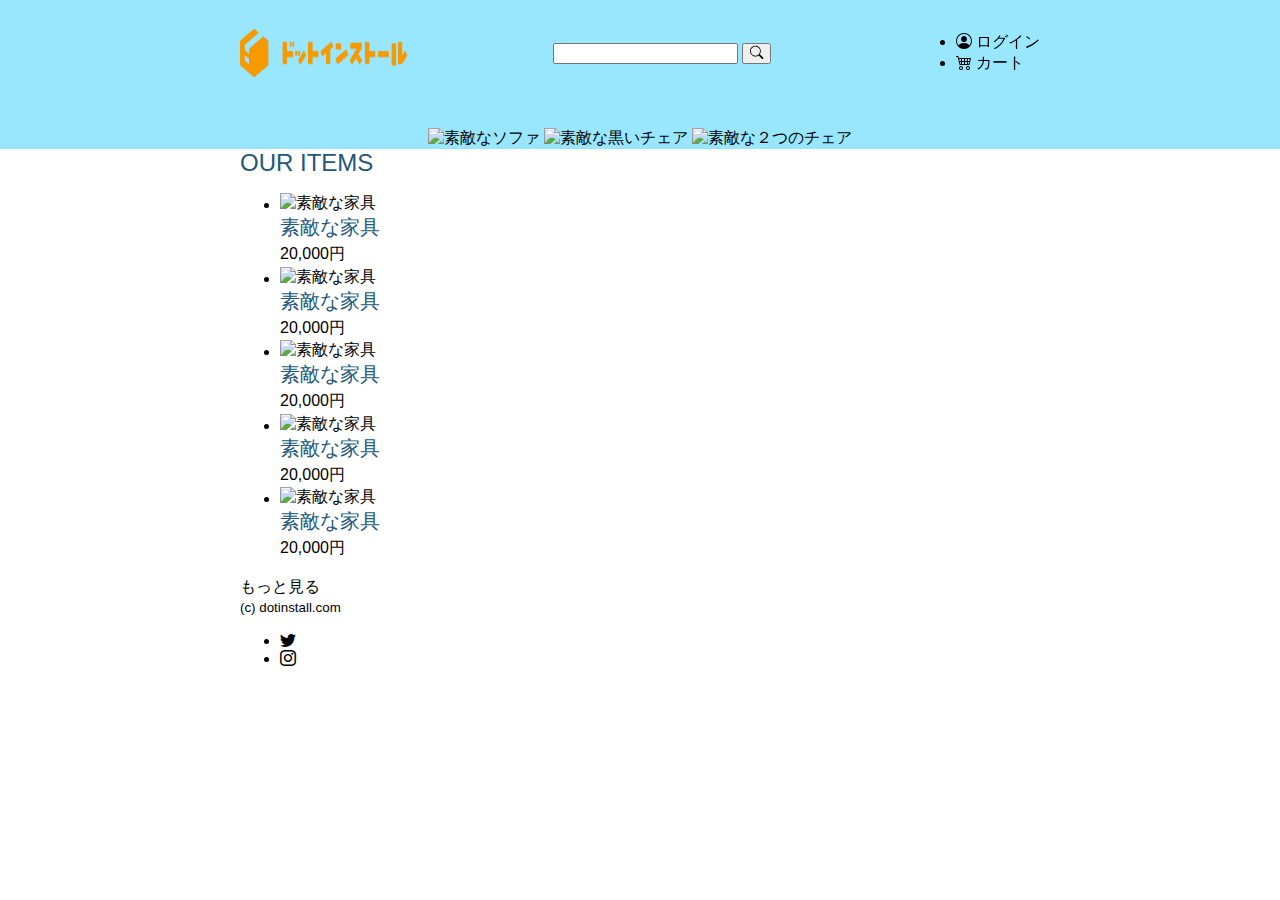
==== commit 8dcd558f: "[Start]ECサイトに動きをつけよう" ====
--- a/index.html
+++ b/index.html
@@ -4,165 +4,107 @@
     <meta charset="UTF-8" />
     <meta http-equiv="X-UA-Compatible" content="IE=edge" />
     <meta name="viewport" content="width=device-width, initial-scale=1.0" />
-    <title>Dotinstall Walking - すごいお散歩アプリ</title>
+    <title>DTFNTR - 目黒のアンティーク家具専門店</title>
     <link rel="icon" href="img/favicon.png" />
+    <link
+      rel="stylesheet"
+      href="https://cdn.jsdelivr.net/npm/bootstrap-icons@1.9.1/font/bootstrap-icons.css"
+    />
     <link rel="stylesheet" href="css/style.css" />
   </head>
   <body>
     <header>
       <div class="container">
-        <a href="">
+        <a href="index.html">
           <h1>
-            <img
-              src="img/logo.png"
-              alt="Dotinstall Walking"
-              width="240"
-              height="27"
-            />
+            <img src="img/logo.png" alt="DTFNTR" width="168" height="48" />
           </h1>
-          <a href="#" class="btn">ダウンロード</a>
         </a>
+        <form action="">
+          <input type="text" name="" id="" />
+          <button><i class="bi bi-search"></i></button>
+        </form>
+        <nav>
+          <ul>
+            <li>
+              <a href="#">
+                <i class="bi bi-person-circle"></i>
+                ログイン
+              </a>
+            </li>
+            <li>
+              <a href="#">
+                <i class="bi bi-cart4"></i>
+                カート
+              </a>
+            </li>
+          </ul>
+        </nav>
       </div>
     </header>
 
-    <div id="target"></div>
+    <section class="hero">
+      <img src="img/hero1.png" alt="素敵なソファ" />
+      <img src="img/hero2.png" alt="素敵な黒いチェア" />
+      <img src="img/hero3.png" alt="素敵な２つのチェア" />
+    </section>
 
-    <section class="hero">
+    <section class="products">
       <div class="container">
-        <div class="desc">
-          <h1>すごいお散歩アプリ</h1>
-          <p>毎日のお散歩を<br />AIがもっと楽しくする</p>
-          <a href="#" class="btn">ダウンロード</a>
-        </div>
-        <div class="pic animate">
-          <img
-            src="img/app.png"
-            alt="アプリの動作イメージ"
-            width="320"
-            height="330"
-          />
-        </div>
-      </div>
-    </section>
-    <section class="features animate">
-      <h1>すごい特徴</h1>
-      <div class="container">
-        <section class="animate slide-from-left">
-          <div class="pic">
-            <img src="img/feature1.png" alt="すごい特徴のイメージ" />
-          </div>
-
-          <div class="desc">
-            <h2>すごい特徴</h2>
-            <p>
-              すごいです。すごいです。すごいです。すごいです。すごいです。すごいです。すごいです。
-              すごいです。すごいです。すごいです。すごいです。すごいです。すごいです。すごいです。
-            </p>
-            <p>
-              すごいです。すごいです。すごいです。すごいです。すごいです。すごいです。すごいです。
-              すごいです。すごいです。すごいです。すごいです。すごいです。すごいです。すごいです。
-            </p>
-          </div>
-        </section>
-        <section class="animate slide-from-right">
-          <div class="pic">
-            <img src="img/feature2.png" alt="すごい特徴のイメージ" />
-          </div>
-          <div class="desc">
-            <h2>すごい特徴</h2>
-            <p>
-              すごいです。すごいです。すごいです。すごいです。すごいです。すごいです。すごいです。
-              すごいです。すごいです。すごいです。すごいです。すごいです。すごいです。すごいです。
-              すごいです。すごいです。すごいです。すごいです。
-            </p>
-            <p>
-              すごいです。すごいです。すごいです。すごいです。すごいです。すごいです。すごいです。
-              すごいです。すごいです。すごいです。すごいです。すごいです。すごいです。すごいです。
-              すごいです。すごいです。すごいです。すごいです。
-            </p>
-          </div>
-        </section>
-        <section class="animate slide-from-left">
-          <div class="pic">
-            <img src="img/feature3.png" alt="すごい特徴のイメージ" />
-          </div>
-          <div class="desc">
-            <h2>すごい特徴</h2>
-            <p>
-              すごいです。すごいです。すごいです。すごいです。すごいです。すごいです。すごいです。
-              すごいです。すごいです。すごいです。すごいです。すごいです。すごいです。すごいです。
-              すごいです。すごいです。すごいです。すごいです。
-            </p>
-            <p>
-              すごいです。すごいです。すごいです。すごいです。すごいです。すごいです。すごいです。
-              すごいです。すごいです。すごいです。すごいです。すごいです。すごいです。すごいです。
-              すごいです。すごいです。すごいです。すごいです。
-            </p>
-          </div>
-        </section>
+        <h1>OUR ITEMS</h1>
+        <ul>
+          <li>
+            <a href="#">
+              <img src="img/pic1.png" alt="素敵な家具" />
+              <h2>素敵な家具</h2>
+              <p>20,000円</p>
+            </a>
+          </li>
+          <li>
+            <a href="#">
+              <img src="img/pic2.png" alt="素敵な家具" />
+              <h2>素敵な家具</h2>
+              <p>20,000円</p>
+            </a>
+          </li>
+          <li>
+            <a href="#">
+              <img src="img/pic3.png" alt="素敵な家具" />
+              <h2>素敵な家具</h2>
+              <p>20,000円</p>
+            </a>
+          </li>
+          <li>
+            <a href="#">
+              <img src="img/pic4.png" alt="素敵な家具" />
+              <h2>素敵な家具</h2>
+              <p>20,000円</p>
+            </a>
+          </li>
+          <li>
+            <a href="#">
+              <img src="img/pic5.png" alt="素敵な家具" />
+              <h2>素敵な家具</h2>
+              <p>20,000円</p>
+            </a>
+          </li>
+        </ul>
+        <a href="#" class="more">もっと見る</a>
       </div>
     </section>
 
-    <section class="voices">
-      <h1>ユーザーの声</h1>
+    <footer>
       <div class="container">
-        <section class="animate">
-          <p>
-            素晴らしいアプリでした。素晴らしいアプリでした。素晴らしいアプリでした。素晴らしいアプリでした。
-            素晴らしいアプリでした。素晴らしいアプリでした。素晴らしいアプリでした。
-          </p>
-          <footer>
-            <img
-              src="img/user1.png"
-              alt="ユーザーのアイコン"
-              width="40"
-              height="40"
-            />
-            <p>会社員（32）</p>
-          </footer>
-        </section>
-        <section class="animate delay">
-          <p>
-            素晴らしいアプリでした。素晴らしいアプリでした。素晴らしいアプリでした。素晴らしいアプリでした。
-            素晴らしいアプリでした。素晴らしいアプリでした。
-          </p>
-          <footer>
-            <img
-              src="img/user2.png"
-              alt="ユーザーのアイコン"
-              width="40"
-              height="40"
-            />
-            <p>会社員（32）</p>
-          </footer>
-        </section>
-        <section class="animate delay-more">
-          <p>
-            素晴らしいアプリでした。素晴らしいアプリでした。素晴らしいアプリでした。素晴らしいアプリでした。
-            素晴らしいアプリでした。素晴らしいアプリでした。素晴らしいアプリでした。
-          </p>
-          <footer>
-            <img
-              src="img/user3.png"
-              alt="ユーザーのアイコン"
-              width="40"
-              height="40"
-            />
-            <p>会社員（32）</p>
-          </footer>
-        </section>
+        <small>(c) dotinstall.com</small>
+        <ul>
+          <li>
+            <a href="#"><i class="bi bi-twitter"></i></a>
+          </li>
+          <li>
+            <a href="#"><i class="bi bi-instagram"></i></a>
+          </li>
+        </ul>
       </div>
-    </section>
-
-    <section class="call-to-action">
-      <h1>さぁ、はじめてみよう！</h1>
-      <a href="#" class="btn">ダウンロード</a>
-    </section>
-
-    <footer class="copyright">
-      <small>(c) dotinstall.com</small>
     </footer>
-
-    <script src="js/main.js"></script>
   </body>
 </html>
